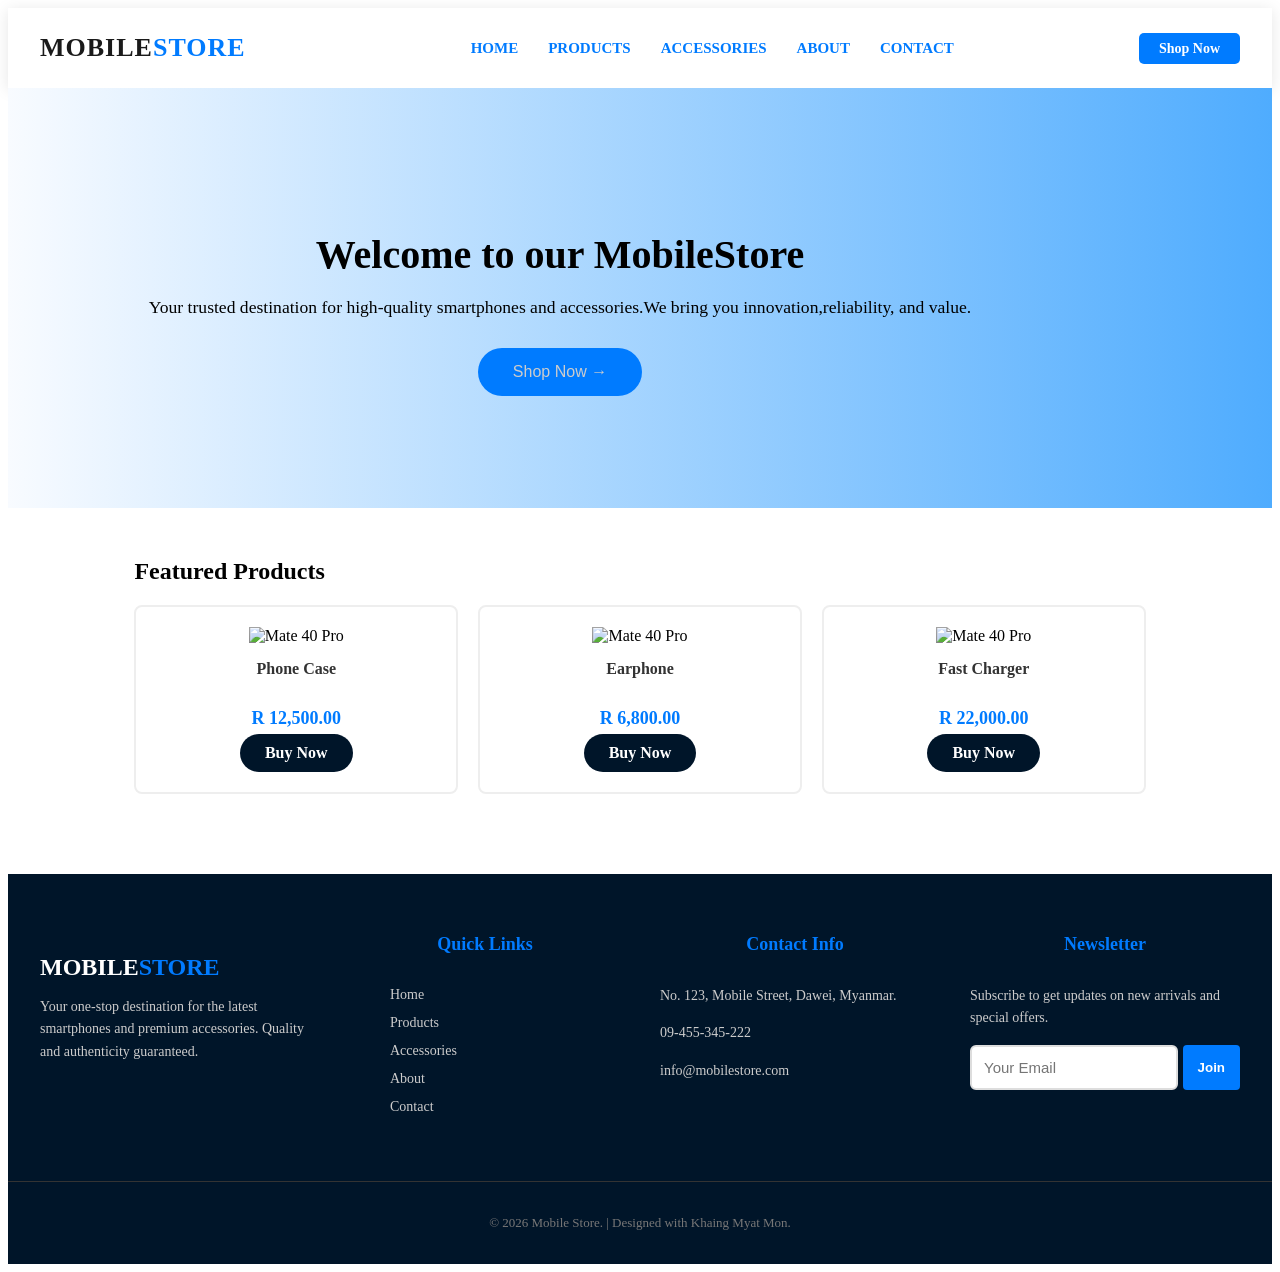
==== index.html @ fabf9457 "Add files via upload" ====
<!DOCTYPE html>
<html lang="en">
<head>
    <meta charset="UTF-8">
    <meta name="viewport" content="width=device-width, initial-scale=1.0">
    <title>MobileStore</title>
    <link rel="stylesheet" href="style.css">
</head>
<body>
    <header class="site-header">
    <div class="header-container">
        <div class="shop-logo">
            <a href="index.html">MOBILE<span>STORE</span></a>
        </div>

        <nav class="main-nav">
            <ul class="nav-menu">
                <li><a href="index.html" class="nav-link active">Home</a></li>
                <li><a href="products.html" class="nav-link active">Products</a></li>
                <li><a href="accessories.html" class="nav-link active">Accessories</a></li>
                <li><a href="about.html" class="nav-link active">About</a></li>
                <li><a href="contact.html" class="nav-link active">Contact</a></li>
            </ul>
        </nav>

        <div class="header-btns">
            <a href="products.html" class="shop-now">Shop Now</a>
        </div>
    </div>
</header>

<section class="home-page">
        <div class="home-content">
            <h1>Welcome to our MobileStore</h1>
            <p>Your trusted destination for high-quality smartphones and accessories.We bring you innovation,reliability, and value.</p>
            <a href="products.html"><button class="shop-now-home">Shop Now →</button></a>
        </div>
        <!-- <div class="home-image">
            <img src="image/bgro.jpg" alt="Headphone">
        </div> -->
    </section>

  <section class="home-featured">
        <div class="container1">
      <h2>Featured Products</h2>
        <div class="product-grid1">
            <div class="product-card1">
               <img src="image/a1.jpg" alt="Mate 40 Pro">
                <h3>Phone Case</h3>
                <p class="price">R 12,500.00</p>
              <a href="order.html" class="buy-btn">Buy Now</a>
            </div>
            <div class="product-card1">
               <img src="image/a2.jpg" alt="Mate 40 Pro">
                <h3>Earphone</h3>
                <p class="price">R 6,800.00</p>
            <a href="order.html" class="buy-btn">Buy Now</a>
            </div>
            <div class="product-card1">
             <img src="image/a3.jpg" alt="Mate 40 Pro">
                <h3>Fast Charger</h3>
                <p class="price">R 22,000.00</p>
               <a href="order.html" class="buy-btn">Buy Now</a>
            </div>
        </div>
    </div>
    </section>

<footer class="main-footer">
    <div class="footer-container">
        <div class="footer-col">
            <h2 class="footer-logo">MOBILE<span>STORE</span></h2>
            <p>Your one-stop destination for the latest smartphones and premium accessories. Quality and authenticity guaranteed.</p>
        </div>

        <div class="footer-col">
            <h3>Quick Links</h3>
            <ul>
                <li><a href="index.html">Home</a></li>
                <li><a href="products.html">Products</a></li>
                <li><a href="accessories.html">Accessories</a></li>
                <li><a href="about.html">About</a></li>
                <li><a href="contact.html">Contact</a></li>
            </ul>
        </div>

        <div class="footer-col">
            <h3>Contact Info</h3>
            <p>No. 123, Mobile Street, Dawei, Myanmar.</p>
            <p>09-455-345-222</p>
            <p>info@mobilestore.com</p>
        </div>

        <div class="footer-col">
            <h3>Newsletter</h3>
            <p>Subscribe to get updates on new arrivals and special offers.</p>
            <form action="#confirm-box4" class="confirm-box4-noti newsletter-form">
                <input type="email" placeholder="Your Email" required>
                <button type="submit">Join</button>
            </form>
        </div>
    </div>

    <div class="footer-bottom">
        <p>&copy; 2026 Mobile Store. | Designed with Khaing Myat Mon.</p>
    </div>
</footer>   
<div id="confirm-box4" class="modal-overlay4">
    <div class="modal-content4">
        <h3>Successfully joined!</h3>
        <p>Thank you for your subscribing.</p>
        <a href="#" class="close-btn4">OK</a>
    </div>
</div>
    
</body>
</html>
---- style.css ----
/* Header Specific Styles -----------------------------------------*/


.site-header {
    background-color: white;
    box-shadow: 0 2px 15px rgba(0,0,0,0.1);
    top: 0;
    left: 0;
    width: 100%;
    padding: 15px 0;
}

.header-container {
    max-width: 1200px;
    margin: 0 auto;
    display: flex;
    justify-content: space-between;
    align-items: center;
    padding: 0 20px;
}

.shop-logo a {
    font-size: 26px;
    font-weight: 800;
    text-decoration: none;
    color: #1a1a1a;
    letter-spacing: 1px;
}

.shop-logo span {
    color: #007bff;
}

.nav-menu {
    display: flex;
    list-style: none;
    gap: 30px;
}

.nav-link {
    text-decoration: none;
    color:#333;
    font-weight: 600;
    font-size: 15px;
    transition: color 0.3s ease;
    text-transform: uppercase;
}


.nav-link.active {
    color:  #007bff;
    border-bottom: 2px   #007bff;
}
.nav-link:hover{
    color: #001529;
    transition:0.5s;
    
}

.shop-now {
    background-color:   #007bff;
    color:white;
    text-decoration: none;
    padding: 8px 20px;
    border-radius: 5px;
    font-size: 14px;
    font-weight: bold;
    transition: 0.3s;
}

.shop-now:hover {
    background-color:  #001529; 
}

@media (max-width: 992px) { /* Adjusts for tablets and smaller */
    .header-container {
        flex-direction: column; /* Stacks Logo, Menu, and Button vertically */
        padding: 15px 10px;
        gap: 15px;             /* Adds space between the logo and links */
    }

    .nav-menu {
        gap: 15px;             /* Brings links closer together */
        padding: 0;
        margin: 0;
        flex-wrap: wrap;       /* Allows links to wrap if they are still too long */
        justify-content: center;
    }

    .shop-now {
        margin-top: 5px;       /* Adds a little breathing room */
        display: inline-block;
        width: fit-content;    /* Keeps the button from stretching too wide */
    }
}

@media (max-width: 480px) {
    .nav-link {
        font-size: 12px;       /* Smaller font for phones */
        gap: 10px;
    }
}

/* footer --------------------------------------------------------*/
.main-footer {

    background-color: #001529; 
    color: #ffffff;
    padding: 60px 0 20px 0;
    margin-top: 50px;
}

.footer-container {
    max-width: 1200px;
    margin: 0 auto;
    display: grid;
    grid-template-columns: repeat(auto-fit, minmax(200px, 1fr));
    gap: 40px;
    padding: 0 20px;
}

.footer-col h2.footer-logo {
    font-size: 24px;
    margin-bottom: 15px;
}

.footer-col h2.footer-logo span {
    color: #007bff;
}

.footer-col h3 {
    font-size: 18px;
    margin-bottom: 20px;
    color: #007bff;
}

.footer-col p {
    font-size: 14px;
    line-height: 1.6;
    color: #ccc;
    margin-bottom: 15px;
}

.footer-col ul {
    list-style: none;
}

.footer-col ul li {
    margin-bottom: 10px;
}

.footer-col ul li a {
    color: #ccc;
    text-decoration: none;
    font-size: 14px;
    transition: color 0.3s;
}

.footer-col ul li a:hover {
    color: #ffffff;
    padding-left: 5px;
}


.footer-bottom {
    text-align: center;
    margin-top: 50px;
    padding-top: 20px;
    border-top: 1px solid #333;
    font-size: 13px;
    color: #777;
}
/* Mobile Responsive Adjustments */
@media (max-width: 768px) {
    .main-footer {
        padding: 40px 0 20px 0;
        text-align: center; /* Centers text for a cleaner look on mobile */
    }

    .footer-container {
        grid-template-columns: 1fr; /* Forces a single column on small screens */
        gap: 30px;
    }

    .footer-col h3 {
        margin-bottom: 15px;
    }

    .footer-col ul li a:hover {
        padding-left: 0; /* Prevents shifting layout on touch devices */
        color: #007bff;
    }

    .footer-bottom {
        margin-top: 30px;
        padding: 20px 10px;
    }
}
/* about ---------------------------------------------------------*/
.about-details { 
    padding: 80px 0; 
    margin-top: 10px;
}

.content-row {
    display: flex;
    align-items: center;
    gap: 50px;
    margin-bottom: 100px;
}

.content-image img {
    width: 100%;
    border-radius: 20px;
    box-shadow: 0 15px 35px rgba(0,0,0,0.1);
}

.content-text p {
    color: #666;
    line-height: 1.8;
    margin-bottom: 20px;
}
.about-container {
    max-width: 1000px;
    margin: 0 auto;
    padding: 60px 20px;
}

.section-title {
    text-align: center;
    margin-bottom: 40px;
    font-size: 1.8rem;
}

.features-grid {
    display: grid;
    grid-template-columns: repeat(auto-fit, minmax(200px, 1fr));
    gap: 25px;
    margin-bottom: 60px;
}

.feature-card {
    background: #f8f9fa;
    padding: 30px;
    border-radius: 15px;
    text-align: center;
    transition: transform 0.3s ease;
}

.feature-card:hover {
    transform: translateY(-10px);
    background: #eef5ff;
}

.feature-card h3 {
    margin-bottom: 10px;
    font-size: 1.2rem;
    color: #1a1a1a;
}

.feature-card p {
    font-size: 0.95rem;
    color: #666;
}


.about-content {
    margin-bottom: 60px;
    text-align: center;
}

.story-text h2 {
    margin-bottom: 20px;
    font-size: 1.8rem;
    color:#007bff;
}

.story-text p {
    margin-bottom: 15px;
    font-size: 1.05rem;
    color: #555;
    max-width: 800px;
    margin-left: auto;
    margin-right: auto;
}

.section-title {
    text-align: center;
    margin-bottom: 40px;
    font-size: 1.8rem;
    color: #007bff;
}

.features-grid {
    display: grid;
    grid-template-columns: repeat(auto-fit, minmax(200px, 1fr));
    gap: 25px;
    margin-bottom: 60px;
}

.feature-card {
    background: #f8f9fa;
    padding: 30px;
    border-radius: 15px;
    text-align: center;
    transition: transform 0.3s ease;
}

.feature-card:hover {
    transform: translateY(-10px);
    background: #eef5ff;
}

.feature-card h3 {
    margin-bottom: 10px;
    font-size: 1.2rem;
    color: #1a1a1a;
}

.feature-card p {
    font-size: 0.95rem;
    color: #666;
}

/* About Section Mobile Responsive */
@media (max-width: 768px) {
    .about-details {
        padding: 40px 0;
    }

    .content-row {
        flex-direction: column; /* Stacks image and text vertically */
        gap: 30px;
        margin-bottom: 60px;
        text-align: center;
    }

    /* Ensures the image comes before or after text depending on preference */
    .content-image, 
    .content-text {
        width: 100%;
    }

    .content-image img {
        max-width: 100%;
        height: auto;
    }

    .about-container {
        padding: 40px 20px;
    }

    .section-title, 
    .story-text h2 {
        font-size: 1.5rem; /* Slightly smaller headings for mobile */
    }

    .features-grid {
        grid-template-columns: 1fr; /* Single column for feature cards */
        gap: 20px;
    }

    .feature-card {
        padding: 20px;
    }

    .feature-card:hover {
        transform: none; /* Disabling hover lift on mobile for better UX */
    }
}

/* contact------------------------------------------*/
.contact-wrapper {
    max-width: 1100px;
    margin: 0 auto;
}

.contact-header {
    text-align: center;
    margin-bottom: 40px;
}

.contact-header h2 {
    font-size: 1.8rem;
    color:#007bff;
    
}

.contact-container {
    display: flex;
    background: #fff;
    border-radius: 20px;
    overflow: hidden;
    box-shadow: 0 10px 40px rgba(0,0,0,0.05);
}

.contact-info-panel {
    flex: 1;
    background: #fff; 
    color: #666;
    padding: 50px;
}

.info-item {
    margin-bottom: 30px;
}

.info-item h3 {
    color: #007bff;
    margin-bottom: 10px;
    font-size: 1.1rem;
}

.social-links h3{
    color: #007bff;
    margin-bottom: 10px;
    font-size: 1.1rem;
}
.social-links {
    display: flex;
    gap: 12px;
    margin-left: 30px;
}

.social-links a {
    width: 35px;
    height: 35px;
    background: #007bff;
    border-radius: 50%;
    display: flex;
    align-items: center;
    justify-content: center;
    color: #fff;
    text-decoration: none;
    transition: 0.3s;
}

.social-links a:hover {
    background:skyblue;
}


.contact-form-panel {
    flex: 2;
    padding: 50px;
}
.info-item p{
    text-align: center;
}

.input-row {
    display: flex;
    gap: 20px;
    margin-bottom: 20px;
}

.field {
    flex: 1;
    margin-bottom: 20px;
}

label {
    display: block;
    font-size: 0.9rem;
    margin-bottom: 8px;
    color: #555;
    font-weight: 600;
}

input, select, textarea {
    width: 100%;
    padding: 12px;
    border: 1px solid #ddd;
    border-radius: 8px;
    font-size: 1rem;
}

.send-btn {
    display: block;
    background: #007bff;
    color: white;
    text-align: center;
    padding: 15px;
    border-radius: 8px;
    cursor: pointer;
    font-weight: bold;
    transition: 0.3s;
}

.send-btn:hover {
    background: #0056b3;
}

.popup-overlay {
    position: fixed;
    top: 0; left: 0; width: 100%; height: 100%;
    background: rgba(0,0,0,0.8);
    display: flex;
    justify-content: center;
    align-items: center;
    visibility: hidden;
    opacity: 0;
    transition: 0.3s;
}

.popup-content {
    background: #fff;
    padding: 40px;
    border-radius: 15px;
    text-align: center;
    max-width: 400px;
}

.close-btn {
    display: inline-block;
    margin-top: 20px;
    padding: 10px 25px;
    background: #333;
    color: #fff;
    border-radius: 5px;
    cursor: pointer;
}

#sent-confirm:checked ~ .popup-overlay {
    visibility: visible;
    opacity: 1;
}

/* product -----------------------------------------------*/
.container1 {
    max-width: 1200px;
    margin: 0 auto;
}

.brand-title {
    text-align: center;
    margin: 40px 0 20px;
    font-size: 24px;
    color:#007bff;
    border-bottom: 2px  #ddd;
    padding-bottom: 10px;
}

.product-grid1 {
    display: grid;
    grid-template-columns: repeat(auto-fit, minmax(250px, 1fr));
    gap: 20px;
}

.product-card1 {
    background: #fff;
    border: 2px solid #eee;
    padding: 20px;
    text-align: center;
    border-radius: 8px;
    transition: transform 0.2s ease-in-out;
}

.product-card1:hover {
    box-shadow: 0 4px 15px rgba(7, 28, 99, 0.5);
    transform: translateY(-5px);
}

.product-card1 img {
    max-width: 100%;
    height: 150px;
    object-fit: contain;
    margin-bottom: 15px;
}

.product-card1 h3 {
    font-size: 16px;
    color: #333;
    height: 20px;
    overflow: hidden;
}


.price {
    color:  #007bff;
    font-size: 18px;
    font-weight: 700;
    margin-bottom: 5px;
}

.buy-btn {
    background-color: #001529; 
    color: white;
    border: none;
    padding: 10px 25px;
    border-radius: 25px;
    font-weight: 600;
    cursor: pointer;
    transition: background 0.3s ease;
    text-decoration: none;
    display: inline-block;
}

.buy-btn:hover {
    background-color:  #007bff;
}

/* --- Optimized Product Grid for Mobile --- */
@media (max-width: 768px) {
    .container1 {
        padding: 0 15px; /* Prevents cards from touching screen edges */
    }

    .product-grid1 {
        /* Reduce min-width so cards can shrink further before stacking */
        grid-template-columns: repeat(auto-fit, minmax(160px, 1fr)); 
        gap: 15px;
    }

    .product-card1 {
        padding: 15px; /* Smaller padding inside the card */
    }

    .buy-btn {
        /* FIX: Ensures padding is included INSIDE the width calculation */
        box-sizing: border-box; 
        
        /* Make it responsive */
        width: 100%;           /* Button fills the card width */
        padding: 10px 10px;    /* Reduced side padding so text doesn't overflow */
        font-size: 14px;       /* Smaller text for narrow screens */
        display: block;        /* Changes from inline-block to block for full-width control */
    }
}

/* --- Extra Small Devices (Phones under 400px) --- */
@media (max-width: 400px) {
    .product-grid1 {
        /* Switch to single column if cards look too skinny */
        grid-template-columns: 1fr; 
    }
    
    .product-card1 img {
        height: 120px; /* Shrink image slightly to save vertical space */
    }
}

/* order------------------------------------------------------------------------- */
.order-container1 {
    background: #ffffff;
    max-width: 600px;
    width: 90%;
    padding: 40px;
    border-radius: 15px;
    box-shadow: 0 10px 30px rgba(0,0,0,0.08);
    margin: 50px auto;
}

h3{
    color: #1a1a1a;
    margin-top: 0;
    text-align: center;
    border-bottom: 2px #007bff;
    padding-bottom: 10px;
}

.section-title1 {
    font-size: 14px;
    text-transform: uppercase;
    color: #888;
    margin: 25px 0 15px 0;
    letter-spacing: 1px;
    font-weight: bold;
}

.form-group1 {
    margin-bottom: 18px;
}

label {
    display: block;
    font-size: 14px;
    margin-bottom: 7px;
    color: #444;
    font-weight: 500;
}

input, select, textarea {
    width: 100%;
    padding: 12px;
    border: 1px solid #ddd;
    border-radius: 8px;
    font-size: 15px;
    transition: border 0.3s;
    box-sizing: border-box;
}

input:focus, select:focus, textarea:focus {
    border-color: #007bff;
    outline: none;
}

.row {
    display: flex;
    gap: 20px;
}

.radio-group, .checkbox-group {
    display: flex;
    align-items: center;
    gap: 10px;
    margin-top: 10px;
}

.inline-label {
    display: inline;
    margin: 0;
    cursor: pointer;
}

input[type="radio"]{
    width: auto;
}

input {
    width: 100%;
    padding: 12px;
    border: 2px solid #ddd;
    border-radius: 6px;
    box-sizing: border-box;
    transition: border-color 0.3s;
}


.order-btn {
    width: 100%;
    padding: 12px;
    background-color: #007bff;
    color: white;
    border: none;
    border-radius: 6px;
    cursor: pointer;
    font-size: 16px;
    font-weight: bold;
}


.modal-overlay {
    position: fixed;
    top: 0; left: 0;
    width: 100%; height: 100%;
    background: rgba(0, 0, 0, 0.5);
    display: none; 
    justify-content: center;
    align-items: center;
}

.modal-overlay:target {
    display: flex;
}

.modal-content {
    background: white;
    padding: 25px;
    border-radius: 8px;
    text-align: center;
    max-width: 90%;
    box-shadow: 0 5px 15px rgba(0,0,0,0.3);
    animation: fadeIn 0.3s;
}

.close-btn {
    display: inline-block;
    margin-top: 15px;
    padding: 8px 25px;
    background: #28a745;
    color: white;
    text-decoration: none;
    border-radius: 5px;
}

@keyframes fadeIn {
    from { opacity: 0; transform: translateY(-20px); }
    to { opacity: 1; transform: translateY(0); }
}

@media (max-width: 768px) {
    .order-container1 {
        margin: 20px auto; /* Smaller vertical margin */
        padding: 20px;     /* Less padding so form fields have more room */
    }

    .row {
        flex-direction: column; /* Stacks side-by-side inputs (like City/Zip) vertically */
        gap: 0;
    }

    h3 {
        font-size: 1.2rem;
    }
}


/* Mobile Responsiveness ---------------------------------- */

@media (max-width: 768px) {
    /* Contact Section */
    .contact-container {
        flex-direction: column; /* Stack info and form vertically */
    }

    .contact-info-panel, 
    .contact-form-panel {
        padding: 30px 20px; /* Reduce padding on small screens */
    }

    .input-row {
        flex-direction: column; /* Name and Email inputs stack */
        gap: 0;
    }

    /* Product Section */
    .product-grid1 {
        grid-template-columns: repeat(auto-fit, minmax(200px, 1fr));
        padding: 0 15px;
    }

    /* Order Form Section */
    .order-container1 {
        margin: 20px auto; /* Center the form and remove that large left margin */
        width: 90%;
        padding: 20px;
    }

    .row {
        flex-direction: column; /* City and Zip code stack */
        gap: 0;
    }

    /* Social Links alignment */
    .social-links {
        justify-content: center;
        margin-left: 0;
    }

    .info-item p {
        text-align: left; /* Optional: adjust alignment for better reading */
    }
}

/* Extra Small Devices */
@media (max-width: 480px) {
    .contact-header h2 {
        font-size: 1.4rem;
    }
    
    .buy-btn, .send-btn, .order-btn {
        width: 100%; /* Make buttons full width for easier tapping */
    }
}
/* index-page--------------------------------------------------------------------- */

.home-page {
    display: flex;
    align-items: center;
    padding: 30px 10%;
    background: linear-gradient(to right,#f8fbff,#4facfe);
    min-height: 40vh;
}

.home-content {
    flex: 1;
    padding-right: 160px;
    text-align: center;
    
}

.home-content h1 {
    font-size: 2.5rem;
    line-height: 1.1;
    margin-bottom: 20px;
}

.home-content p {
    color: var(--text-gray);
    font-size: 1.1rem;
    margin-bottom: 30px;
}

.shop-now-home{
    background: #007bff;
    color:#ccc;
    padding: 15px 35px;
    border: none;
    border-radius: 50px;
    font-size: 1rem;
    cursor: pointer;
    transition: var(--transition);
}

.shop-now-home:hover {
    background: #001529;
    transform: translateY(-3px);
}

.home-image img {
    max-width: 100%;
    width: 300px;
    border-radius: 20px;
    box-shadow: 0 20px 40px rgba(0,0,0,0.1);
    /* filter: drop-shadow(0 10px 20px rgba(0,0,0,0.2)); */
}


/* --- Featured Products --- */
.home-featured {
    padding: 30px 10%;
}
/* for footer-noti */

.newsletter-form{
    display: flex;
    gap: 5px;
    align-self:center;
}
.confirm-box4-noti input {
    flex: 1;
    padding: 12px;
    border: 2px solid #ddd;
    border-radius: 6px;
    box-sizing: border-box;
    transition: border-color 0.3s;
}

.confirm-box4-noti button{
    padding: 10px 15px;
    background: #007bff;
    color: white;
    border: none;
    border-radius: 4px;
    cursor: pointer;
    font-weight: bold;
}



.modal-overlay4 {
    position: fixed;
    top: 0; left: 0;
    width: 100%; height: 100%;
    background: rgba(0, 0, 0, 0.5);
    display: none; 
    justify-content: center;
    align-items: center;
}

.modal-overlay4:target {
    display: flex;
}

.modal-content4 {
    background:#fff;
    color: #111;
    padding: 25px;
    border-radius: 8px;
    text-align: center;
    box-shadow: 0 5px 15px rgba(0,0,0,0.3);
    animation: fadeIn 0.3s;
}

.close-btn4 {
    display: inline-block;
    margin-top: 15px;
    padding: 8px 25px;
    background: #28a745;
    color: #fff;
    text-decoration: none;
    border-radius: 5px;
}

@keyframes fadeIn {
    from { opacity: 0; transform: translateY(-20px); }
    to { opacity: 1; transform: translateY(0); }
}

/* Mobile Responsiveness for Home & Footer ---------------- */

@media (max-width: 768px) {
    /* Home Page Hero Section */
    .home-page {
        flex-direction: column; /* Stacks text on top of image */
        padding: 40px 5%;     /* Reduces side padding */
        text-align: center;
    }

    .home-content {
        padding-right: 0;      /* Removes the large 160px gap */
        margin-bottom: 40px;   /* Adds space before the image */
    }

    .home-content h1 {
        font-size: 2rem;       /* Slightly smaller font for mobile */
    }

    .home-image img {
        width: 100%;           /* Allows image to scale to screen width */
        max-width: 280px;      /* Prevents it from getting too huge */
    }

    /* Newsletter / Footer Noti */
    .newsletter-form {
        flex-direction: column; /* Stacks input and button */
        width: 100%;
    }

    .confirm-box4-noti input, 
    .confirm-box4-noti button {
        width: 100%;           /* Full width for easier tapping */
        margin-bottom: 10px;
    }

    /* Modal / Popup */
    .modal-content4 {
        width: 90%;
        padding: 20px;
    }
}

/* Tablet / Small Laptop Tweaks */
@media (max-width: 1024px) {
    .home-content {
        padding-right: 50px;   /* Shrinks the gap for tablets */
    }
}
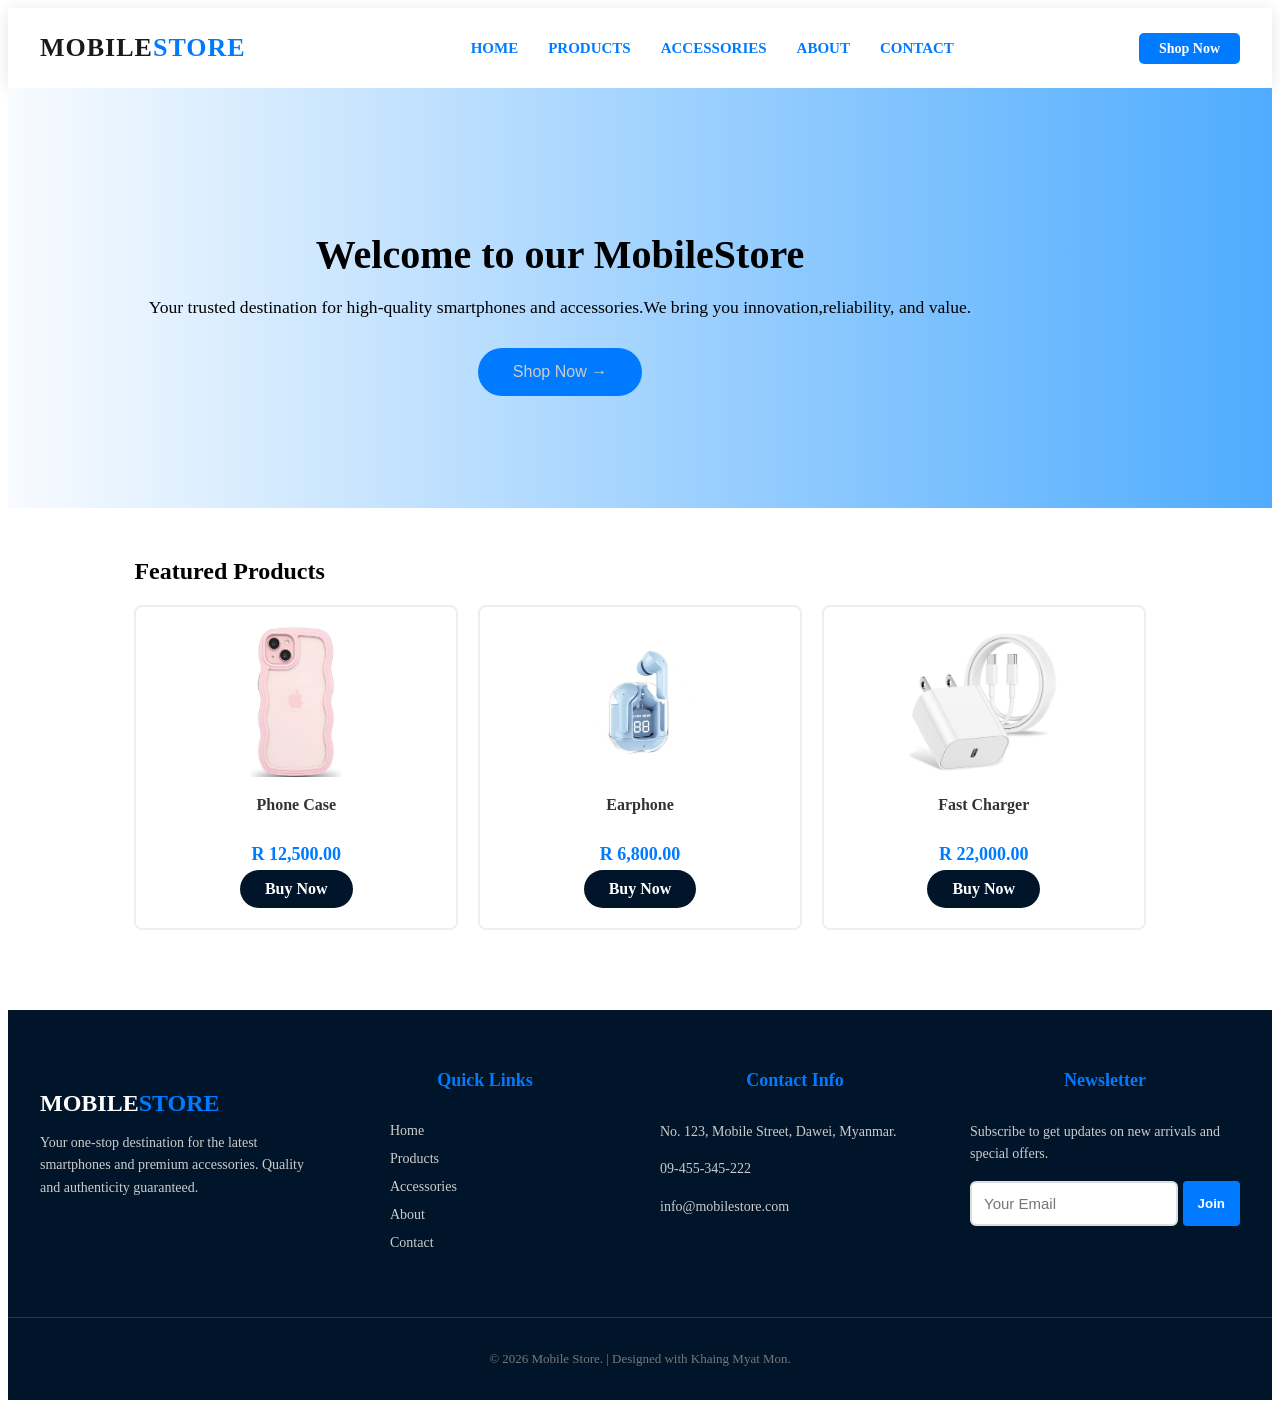
==== commit b1e1bb23: "Update index.html" ====
--- a/index.html
+++ b/index.html
@@ -45,19 +45,19 @@
       <h2>Featured Products</h2>
         <div class="product-grid1">
             <div class="product-card1">
-               <img src="image/a1.jpg" alt="Mate 40 Pro">
+               <img src="a1.jpg" alt="Mate 40 Pro">
                 <h3>Phone Case</h3>
                 <p class="price">R 12,500.00</p>
               <a href="order.html" class="buy-btn">Buy Now</a>
             </div>
             <div class="product-card1">
-               <img src="image/a2.jpg" alt="Mate 40 Pro">
+               <img src="a2.jpg" alt="Mate 40 Pro">
                 <h3>Earphone</h3>
                 <p class="price">R 6,800.00</p>
             <a href="order.html" class="buy-btn">Buy Now</a>
             </div>
             <div class="product-card1">
-             <img src="image/a3.jpg" alt="Mate 40 Pro">
+             <img src="a3.jpg" alt="Mate 40 Pro">
                 <h3>Fast Charger</h3>
                 <p class="price">R 22,000.00</p>
                <a href="order.html" class="buy-btn">Buy Now</a>
@@ -114,4 +114,4 @@
 </div>
     
 </body>
-</html>+</html>
